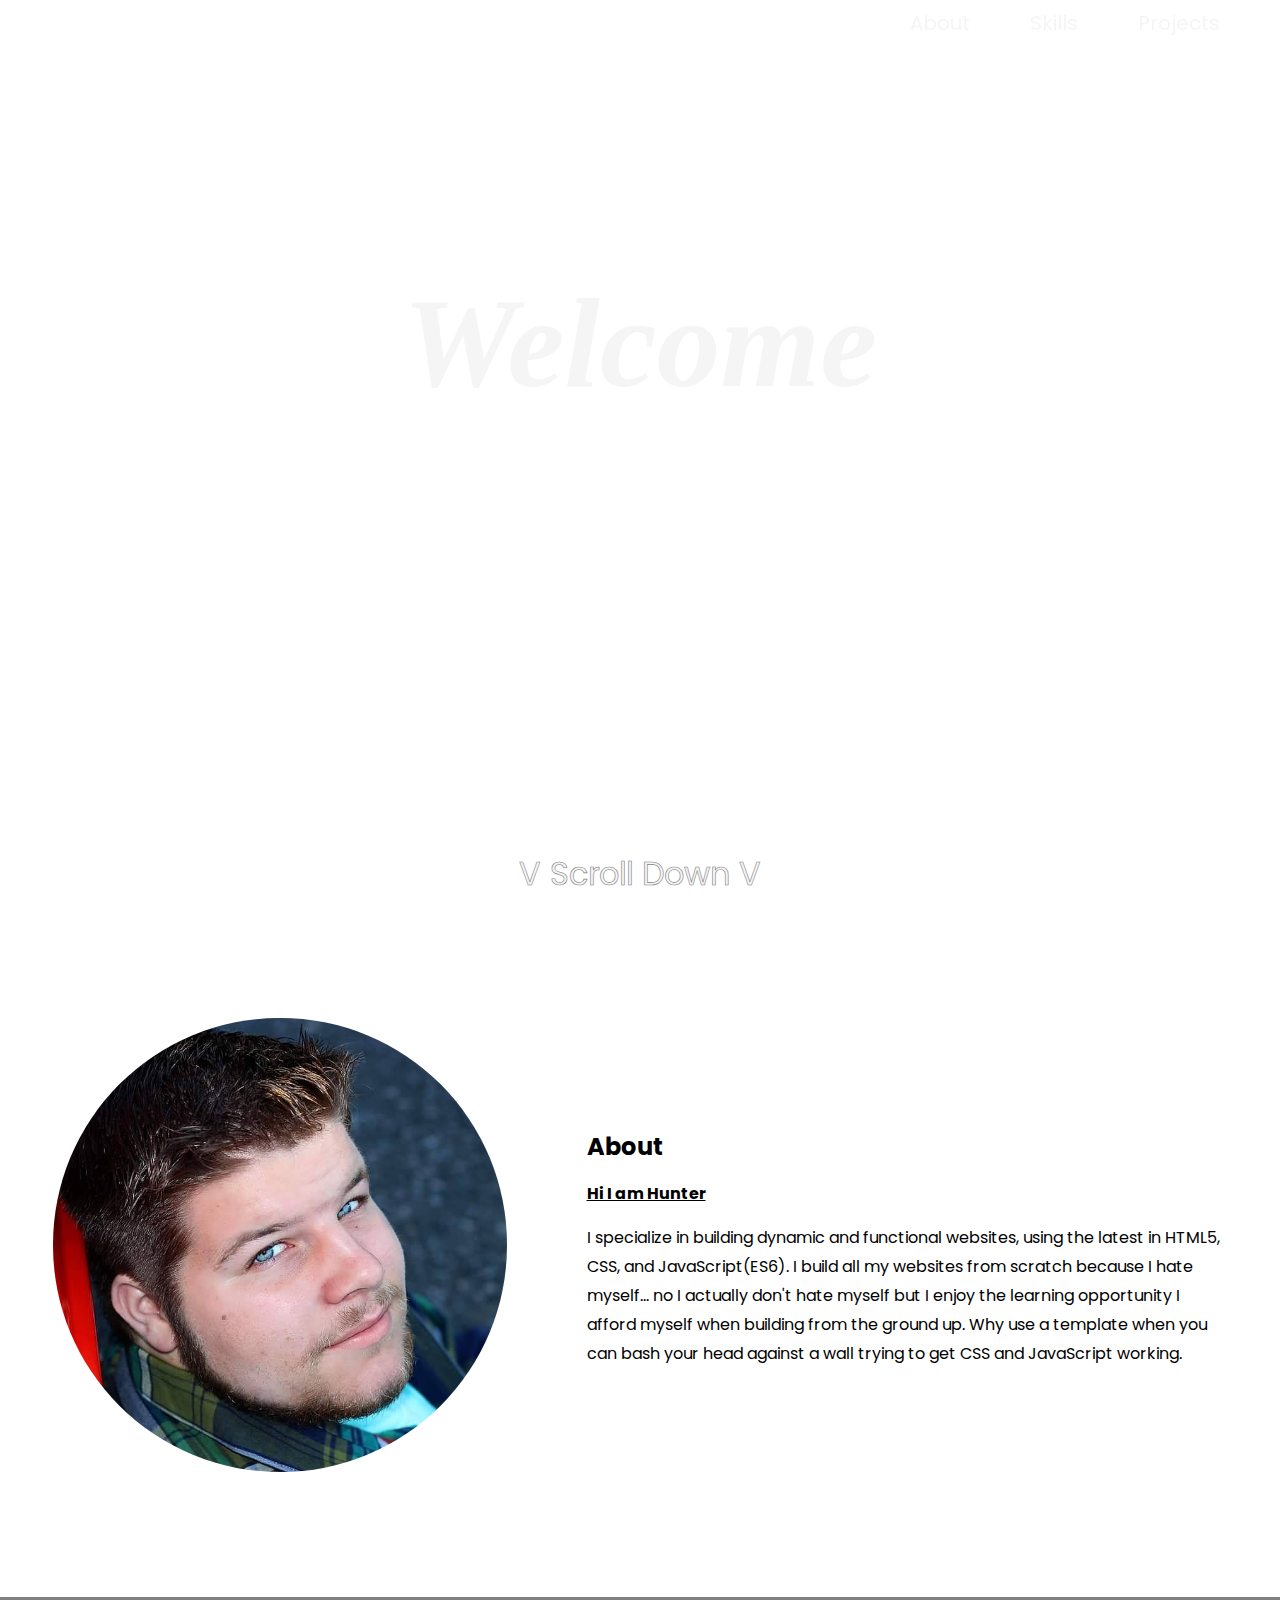
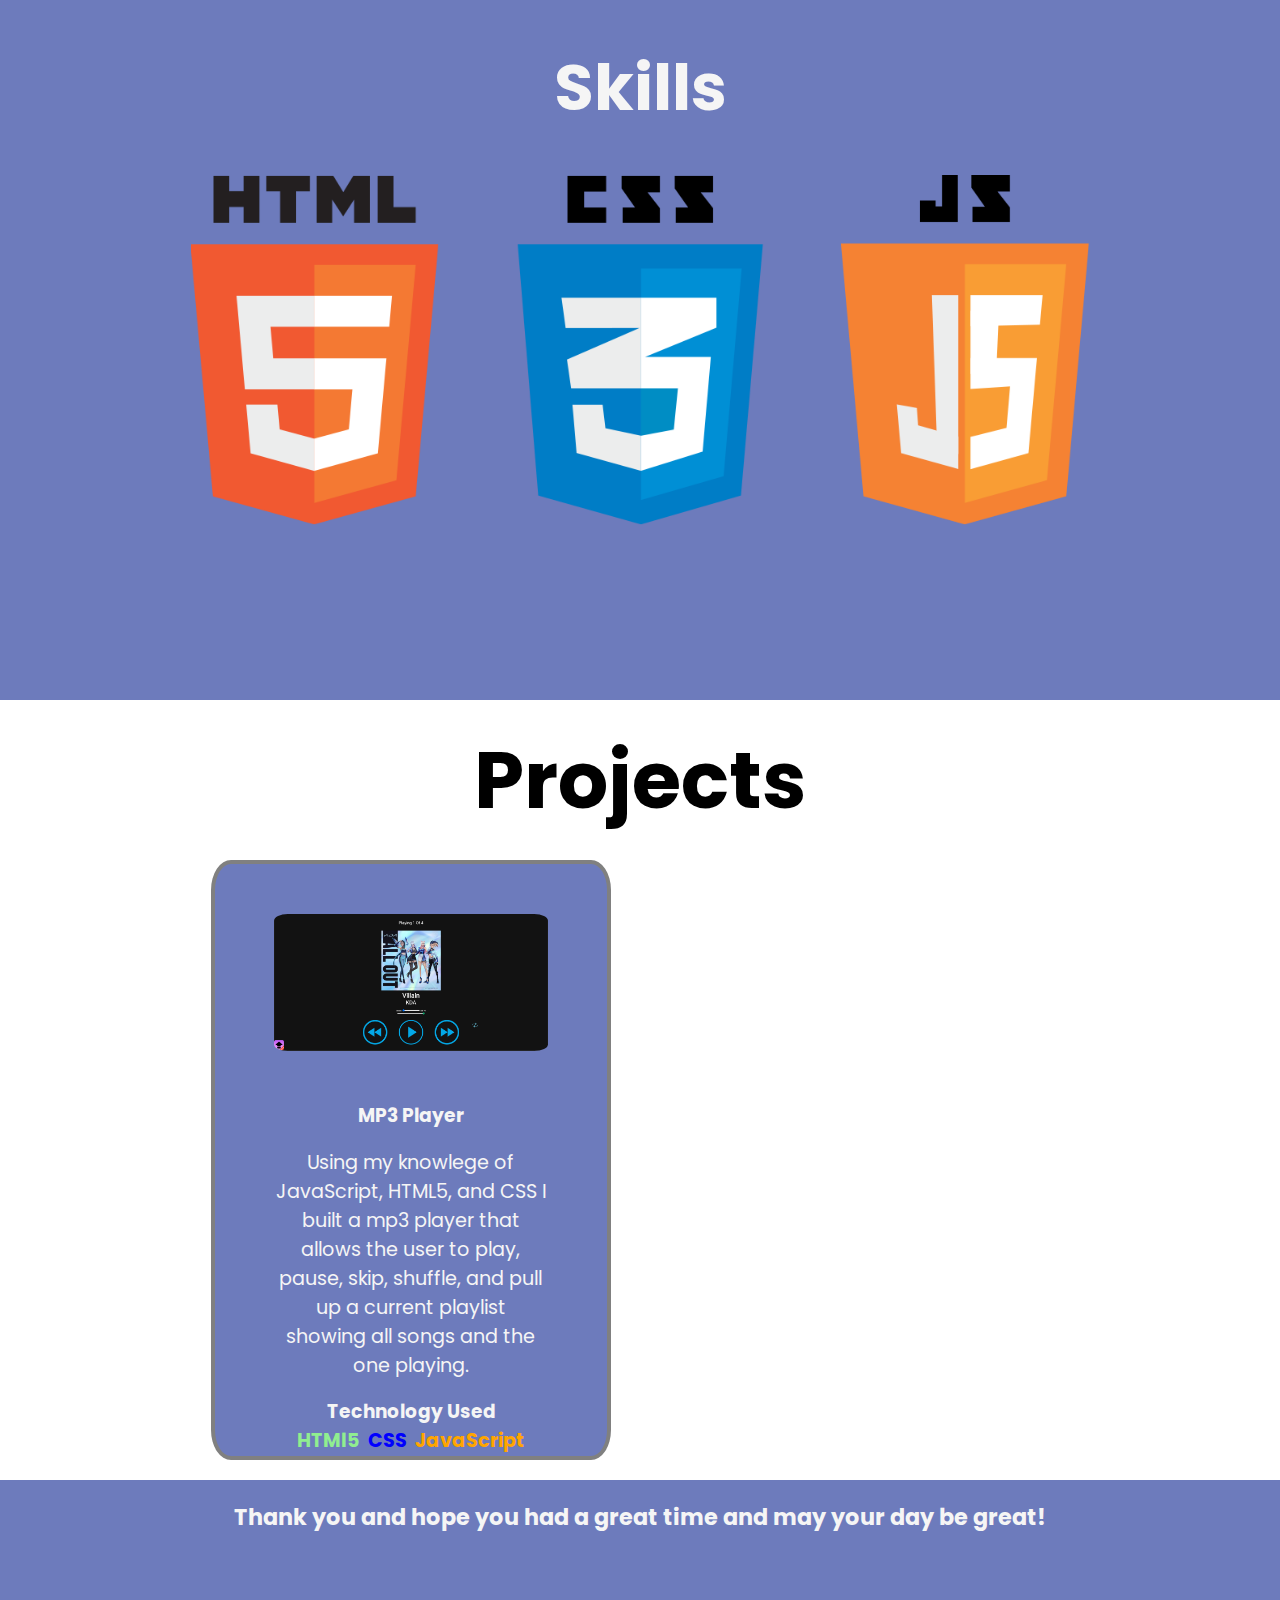
==== Portfolio/index.html @ 632350c4 "Add files via upload" ====
<!DOCTYPE html>
<html>
    <head>
        <title>Portfolio</title>
        <link href="./styles.css" rel="stylesheet"/>
        <link rel="stylesheet" type="text/css" media="screen and (min-device-width: 100px) and (max-device-width: 500px)" href="./mobile.css" />

    </head>
    <body>
        <main>
            <nav class="navbar">
                <div class="nav-elements">
                  <a href="#about-me"><p>About</p></a>
                  <a href="#skills"><p>Skills</p></a>
                  <a href="#projects"><p>Projects</p></a>
                </div>
            </nav>
            <div class="welcome-message">
              <h1>Welcome</h1>
            </div>
            <div class="bounce">V Scroll Down V</div>
        </main>
        <div class="about-me" id="about-me">
            <div class="personal-image">
                <img src="./photos/hunter.jpeg"/>
            </div>
            <div class="about-me-text">
                <h2>About</h2>
                <p id="name">Hi I am Hunter</p>
                <p id="about-text">I specialize in building dynamic and functional websites, using the latest in HTML5, CSS, and JavaScript(ES6). I build all my websites from scratch because I hate myself... no I actually don't hate myself but I  enjoy the learning opportunity I afford myself when building from the ground up. Why use a template when you can bash your head against a wall trying to get CSS and JavaScript working.</p>
            </div>
        </div>
        <div class="skills" id="skills">
            <h2>Skills</h2>
                <div class="html5">
                  <img id="html5-logo" src="./photos/html5-log0.png"/>
                </div>
                <div class="css">
                  <img id="css-logo" src="./photos/css.png"/>
                </div>
                <div class="js">
                  <img id="js-logo" src="./photos/js.png"/>
                </div>
        </div>
        <div class="all-projects" id="projects">
            <h2>Projects</h2>
            <div class="grid-projects">
                <div class="projects">
                    <img src="./photos/mp3player.png"/>
                    <h3>MP3 Player</h3>
                    <p>Using my knowlege of JavaScript, HTML5, and CSS I built a mp3 player that allows the user to play, pause, skip, shuffle, and pull up a current playlist showing all songs and the one playing.</p>
                    <div class="tech-used">
                        <h5>Technology Used</h5>
                        <div id="tech-used-text">
                          <p class="html-tech">HTMl5</p>
                          <p class="css-tech">CSS</p>
                          <p class="js-tech">JavaScript</p>
                        </div>
                    </div>
                </div>
            </div>
        </div>
    </body>
    <footer>
        <h4>Thank you and hope you had a great time and may your day be great!</h4>
    </footer>
    <script src="https://ajax.googleapis.com/ajax/libs/jquery/1.11.3/jquery.min.js"></script>
    <!-- Latest compiled and minified JavaScript -->
    <script src="https://maxcdn.bootstrapcdn.com/bootstrap/3.3.6/js/bootstrap.min.js" ></script>
  <script src="./test.js"></script>
</html>
---- Portfolio/styles.css ----
@import url('https://fonts.googleapis.com/css2?family=Poppins:wght@400;500;700&display=swap');
@import url('https://fonts.googleapis.com/css2?family=Playfair+Display:ital@1&display=swap');



* {
    margin: 0;
    box-sizing: border-box;

}
a {
    text-decoration: none;
    color: whitesmoke;
}
body {
   
    font-family: Poppins;
    max-width: 100%;
   
   
}
main {
    color: whitesmoke;
    background-image: url("./photos/space.jpg");
    height: 100vh;
    background-size: cover;
    font-family: Poppins;
    
}
.welcome-message {
    text-align: center;
    position: relative;
    top: 30%;
    font-size: 4em;
    font-family: playfair;
    font-style: italic;
}
.navbar {
   
   position: relative;
   height: 5%;
   
   position: fixed;
   width: 100%;
   z-index: 3;
   align-items: center;
    
}
.nav-elements {
    display: flex;
    justify-content: flex-end;
    gap: 3em;
    position: relative;
    right: 3em;
    font-size: 1.25em;
    
    height: 100%;
    
    z-index: 3;
    align-items: center;

}
.about-me {
    display: flex;
    height: 700px;
    overflow: hidden;
    justify-content: center;
    align-items: center;
    gap: 5em;
    border-bottom: grey 3px solid;
}

.personal-image {
    height: 100%;
    
    
    

}
.about-me img {
    height: 65%;
    border-radius: 50%;
    position: relative;
    top: 17%;
    

}
.about-me-text{
    max-width: 50%;
}
.about-me-text h2 {
    font-weight: bold;
  
}
#name{
    font-weight: bold;
    text-decoration: underline;
}
.about-me-text p {
    margin-top: 1em;
    line-height: 1.8;
}

.projects{
    height: 700px;
    
}
/* makes the bounce to scroll down*/
.bounce {
    position: absolute;
    
    font-size: 2em;
   text-align: center;
    height:50px;
    width: 100%;
    color: whitesmoke;
    -webkit-animation:bounce 1s infinite;
    bottom: 0;
    -webkit-text-stroke: 0.6px gray;
  }
  
  @-webkit-keyframes bounce {
    0%       { bottom:5px; }
    25%, 75% { bottom:15px; }
    50%      { bottom:20px; }
    100%     {bottom:0;}
  }
  .skills {
    height: 700px;
    background-color: #6D7BBC;
    display: grid;
    grid-template: repeat(4, 1fr) / repeat(8, 1fr);
    column-gap: 20px;
   
}
 
  .skills img {
      
       height: 100%;
  }
  .skills h2 {
      grid-area: 1/3/1/7;
      align-self: center;
      justify-self: center;
      font-size: 4em;
      color: whitesmoke;
  }

  
  .html5 {
    grid-area: 2/2/4/4;
    text-align: center;

  }
  .css {
    grid-area: 2/4/4/6;
    text-align: center;
  }
  .js{
    grid-area: 2/6/4/8;
    text-align: center;
   
  }
.all-projects {
    text-align: center;
    margin-bottom: 20px;
}
.all-projects h2 {
    margin-top: 20px;
    margin-bottom: 20px;
    font-size: 5em;
   
}
.grid-projects {
      display: grid;
      margin: 0 auto;
      grid-template: 1fr / 1fr 1fr;
      width: 70%;
      gap: 20px;
  }
.projects {
    width: 80%;
    height: 600px;
    border: solid gray 4px;
    border-radius: 5%;
    display: grid;
    grid-template: 40% 5% 1fr 10% / 1fr;
    justify-items: center;
    align-items: center;
    background-color: #6D7BBC;
    color: whitesmoke;
    justify-self: center;
    min-width: 400px;
    
}
.projects p {
    max-width: 70%;
    font-size: 1.2em;
}
.projects img {
    width: 70%;
    border-radius: 5%;
}
.tech-used {
   font-size: 1.4em;
    display: flex;
    flex-direction: column;
    
}
#tech-used-text{
    display: flex;
    gap: 8px;
    font-weight: bold;
    font-size: 1rem;
}
.html-tech {
    color: #90ee90;
}
.css-tech{
    color: blue;
}
.js-tech {
    color: orange;
}
footer {
    background-color: #6D7BBC;
    height: 120px;
    text-align: center;
    color: whitesmoke;
}
 footer h4 {
     padding-top: 20px;
     font-size: 1.4em;
 }
---- Portfolio/mobile.css ----
.nav-elements {
    display: flex;
    justify-content: center;
    gap: 3em;
    position: relative;
    
    font-size: 3em;
    left: 0;
    height: 100%;
    
    z-index: 3;
    align-items: center;

}
#about-text {
    margin-right: 40px;
    
}
.grid-projects {
    display: grid;
    margin: 0 auto;
    grid-template: 1fr / 1fr;
    width: 70%;
    gap: 20px;
}
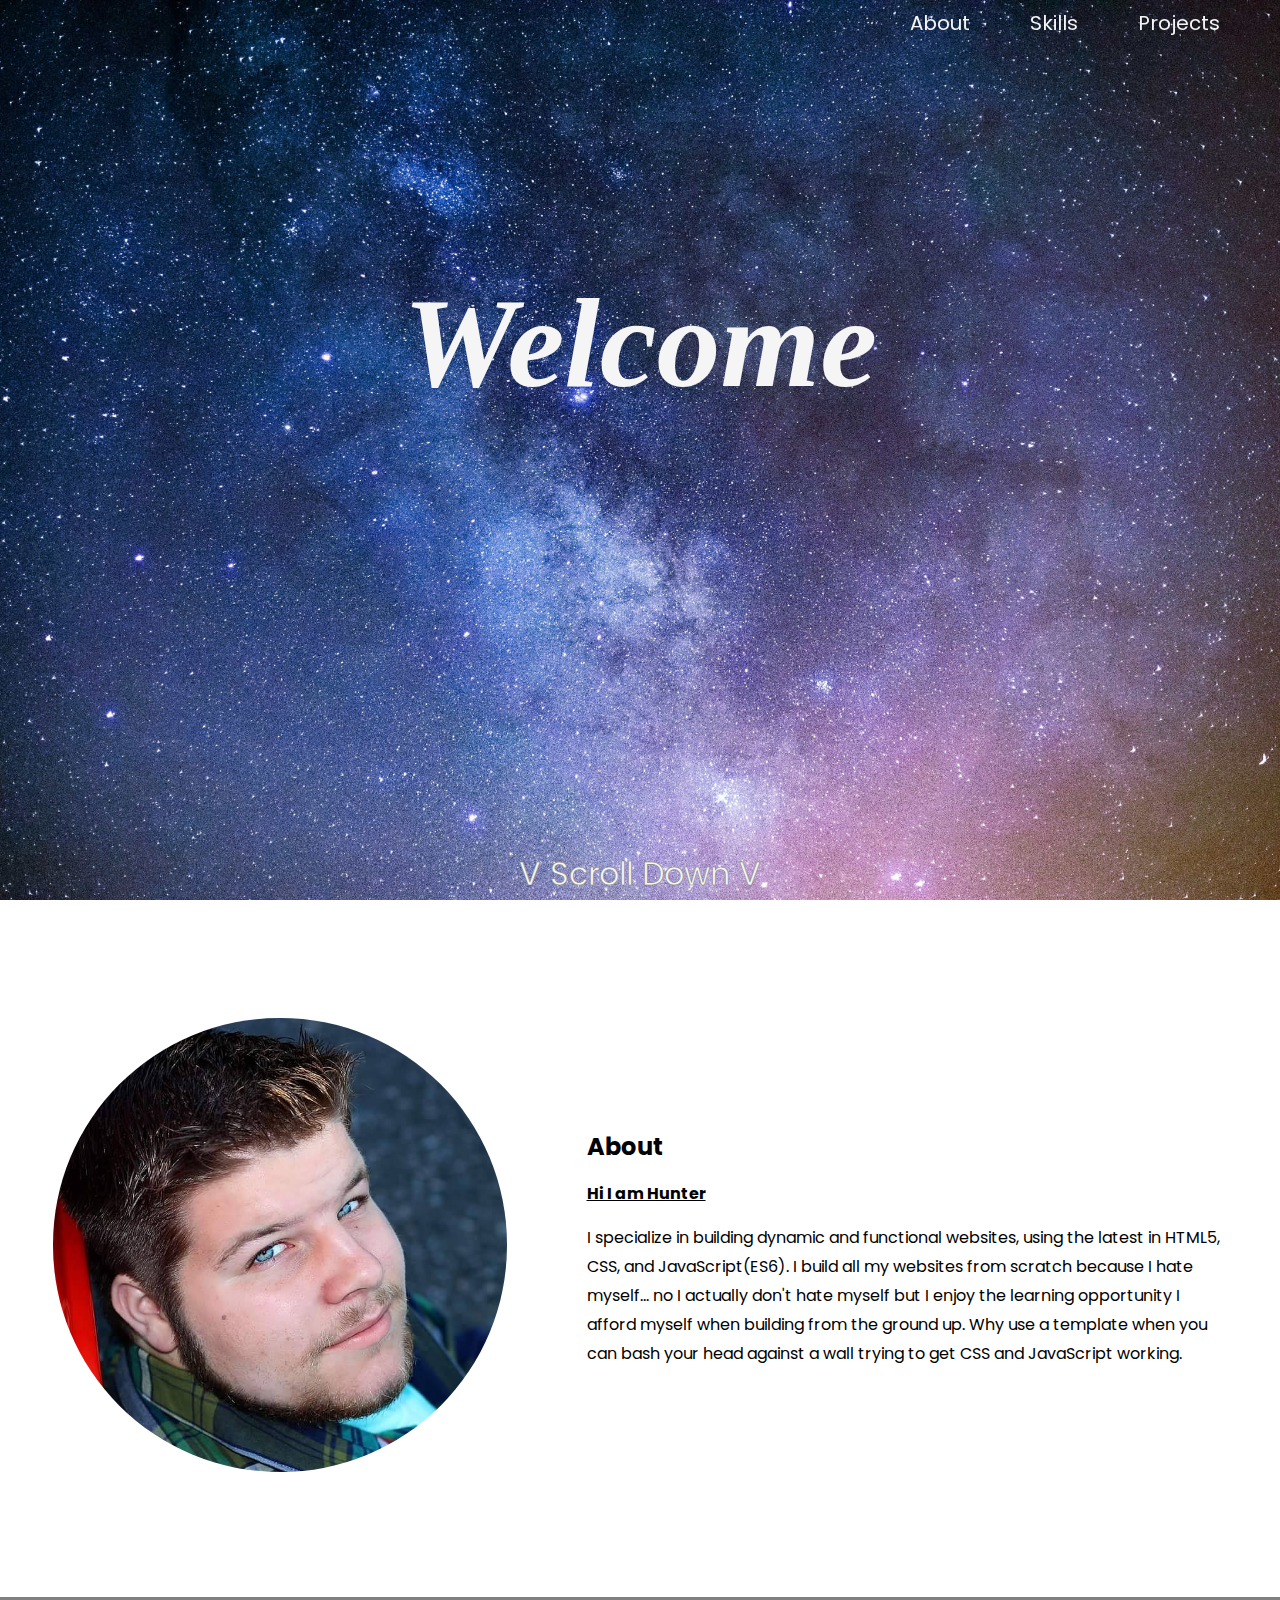
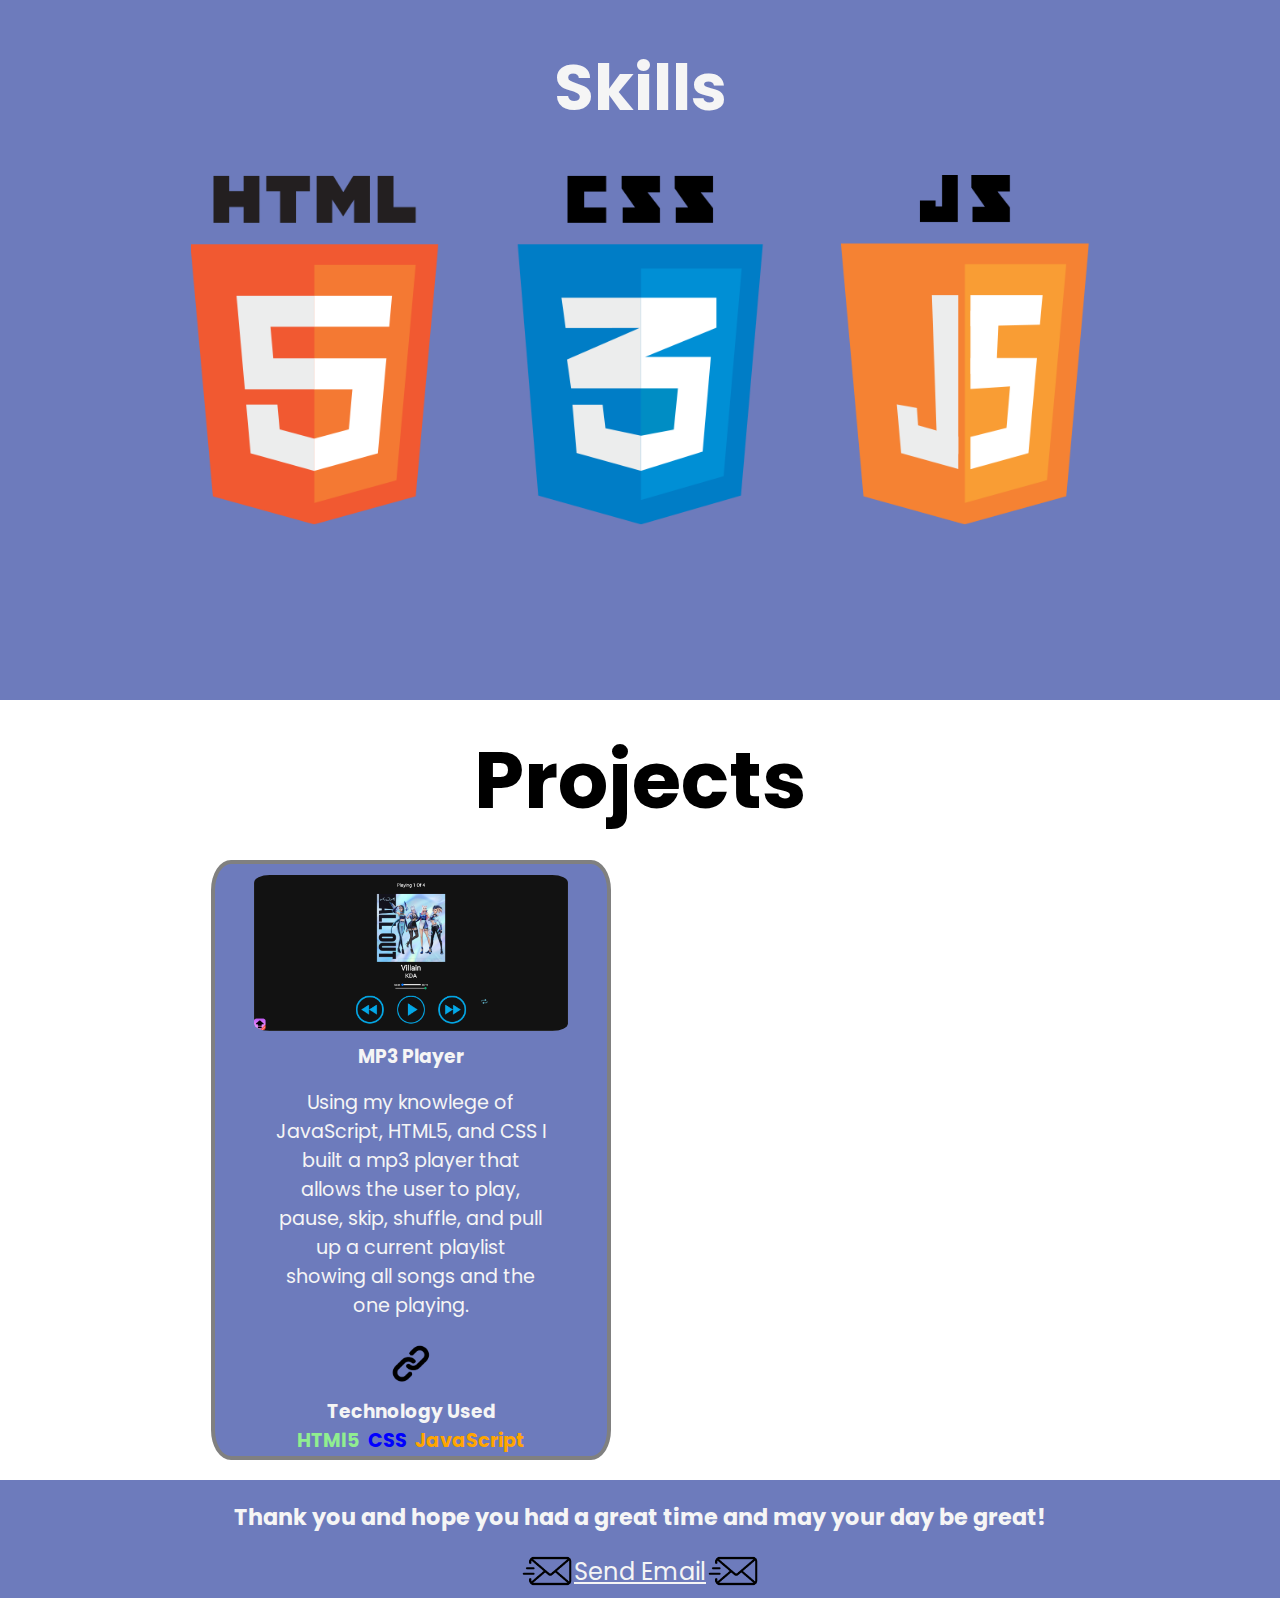
==== commit aa84b52b: "Add files via upload" ====
--- a/Portfolio/index.html
+++ b/Portfolio/index.html
@@ -3,11 +3,13 @@
     <head>
         <title>Portfolio</title>
         <link href="./styles.css" rel="stylesheet"/>
-        <link rel="stylesheet" type="text/css" media="screen and (min-device-width: 100px) and (max-device-width: 500px)" href="./mobile.css" />
+        <!-- <link rel="stylesheet" type="text/css" media="screen and (min-device-width: 100px) and (max-device-width: 500px)" href="./mobile.css" /> -->
+        <meta content="width=device-width, initial-scale=1" name="viewport" />
+
 
     </head>
     <body>
-        <main>
+        
             <nav class="navbar">
                 <div class="nav-elements">
                   <a href="#about-me"><p>About</p></a>
@@ -15,11 +17,12 @@
                   <a href="#projects"><p>Projects</p></a>
                 </div>
             </nav>
+          <main>
             <div class="welcome-message">
               <h1>Welcome</h1>
             </div>
             <div class="bounce">V Scroll Down V</div>
-        </main>
+          </main>
         <div class="about-me" id="about-me">
             <div class="personal-image">
                 <img src="./photos/hunter.jpeg"/>
@@ -30,6 +33,7 @@
                 <p id="about-text">I specialize in building dynamic and functional websites, using the latest in HTML5, CSS, and JavaScript(ES6). I build all my websites from scratch because I hate myself... no I actually don't hate myself but I  enjoy the learning opportunity I afford myself when building from the ground up. Why use a template when you can bash your head against a wall trying to get CSS and JavaScript working.</p>
             </div>
         </div>
+        
         <div class="skills" id="skills">
             <h2>Skills</h2>
                 <div class="html5">
@@ -42,6 +46,7 @@
                   <img id="js-logo" src="./photos/js.png"/>
                 </div>
         </div>
+      
         <div class="all-projects" id="projects">
             <h2>Projects</h2>
             <div class="grid-projects">
@@ -49,6 +54,7 @@
                     <img src="./photos/mp3player.png"/>
                     <h3>MP3 Player</h3>
                     <p>Using my knowlege of JavaScript, HTML5, and CSS I built a mp3 player that allows the user to play, pause, skip, shuffle, and pull up a current playlist showing all songs and the one playing.</p>
+                    <a href="https://twitchplus.co/mp3/index.html" target="_blank"><img alt="link to project" id="project-link" src="./photos/link.png"></a>
                     <div class="tech-used">
                         <h5>Technology Used</h5>
                         <div id="tech-used-text">
@@ -60,10 +66,16 @@
                 </div>
             </div>
         </div>
+        <footer>
+          <h4>Thank you and hope you had a great time and may your day be great!</h4>
+          <div class="email">
+            <img class="email-img" src="./photos/email.png"/>
+            <a class="email-text" href = "mailto: chaohunter1@gmail.com">Send Email</a>
+            <img class="email-img" src="./photos/email.png"/>
+          </div>
+      </footer>
     </body>
-    <footer>
-        <h4>Thank you and hope you had a great time and may your day be great!</h4>
-    </footer>
+   
     <script src="https://ajax.googleapis.com/ajax/libs/jquery/1.11.3/jquery.min.js"></script>
     <!-- Latest compiled and minified JavaScript -->
     <script src="https://maxcdn.bootstrapcdn.com/bootstrap/3.3.6/js/bootstrap.min.js" ></script>
--- a/Portfolio/styles.css
+++ b/Portfolio/styles.css
@@ -22,7 +22,7 @@
 }
 main {
     color: whitesmoke;
-    background-image: url("./photos/space.jpg");
+    background-image: url("./photos/space.jpeg");
     height: 100vh;
     background-size: cover;
     font-family: Poppins;
@@ -73,21 +73,28 @@
 
 .personal-image {
     height: 100%;
-    
-    
+    width: auto;
+   
+    flex-shrink: 3;
+    min-width: 0;
     
 
 }
 .about-me img {
-    height: 65%;
+    height: auto;
     border-radius: 50%;
     position: relative;
     top: 17%;
+    min-width: 0;
+    width: 100%;
+    max-height: 65%;
+
     
 
 }
 .about-me-text{
     max-width: 50%;
+    
 }
 .about-me-text h2 {
     font-weight: bold;
@@ -136,8 +143,10 @@
 }
  
   .skills img {
-      
-       height: 100%;
+    height: auto;
+    width: auto;
+    max-height: 100%;
+    max-width: 100%;
   }
   .skills h2 {
       grid-area: 1/3/1/7;
@@ -151,16 +160,20 @@
   .html5 {
     grid-area: 2/2/4/4;
     text-align: center;
+    min-width: 0;
+    
 
   }
   .css {
     grid-area: 2/4/4/6;
     text-align: center;
+    min-width: 0;
   }
   .js{
     grid-area: 2/6/4/8;
     text-align: center;
-   
+    min-width: 0;
+    
   }
 .all-projects {
     text-align: center;
@@ -179,6 +192,124 @@
       width: 70%;
       gap: 20px;
   }
+.projects {
+    width: 80%;
+    height: 600px;
+    border: solid gray 4px;
+    border-radius: 5%;
+    display: grid;
+    grid-template: 30% 5% 1fr 10% 10% / 1fr;
+    justify-items: center;
+    align-items: center;
+    background-color: #6D7BBC;
+    color: whitesmoke;
+    justify-self: center;
+    min-width: 400px;
+    
+}
+.projects p {
+    max-width: 70%;
+    font-size: 1.2em;
+}
+.projects img {
+    width: 80%;
+    border-radius: 5%;
+}
+#project-link {
+    height: auto;
+    width: 10%;
+    max-height: 100%;
+}
+.tech-used {
+   font-size: 1.4em;
+    display: flex;
+    flex-direction: column;
+    
+}
+#tech-used-text{
+    display: flex;
+    gap: 8px;
+    font-weight: bold;
+    font-size: 1rem;
+}
+.html-tech {
+    color: #90ee90;
+}
+.css-tech{
+    color: blue;
+}
+.js-tech {
+    color: orange;
+}
+footer {
+    background-color: #6D7BBC;
+    height: auto;
+    text-align: center;
+    color: whitesmoke;
+}
+.email-img {
+    height: 54px;
+    width: auto;
+   
+   
+    
+}
+.email {
+   
+    display: flex;
+    justify-content: center;
+  
+   align-items: center;
+    padding-top: 10px;
+}
+.email-text {
+  
+    font-size: 1.5em;
+    text-decoration: underline;
+   
+}
+ footer h4 {
+     padding-top: 20px;
+     font-size: 1.4em;
+ }
+ @media only screen and (max-width: 600px) {
+    .welcome-message {
+        text-align: center;
+        position: relative;
+        top: 30%;
+        font-size: 2em;
+        font-family: playfair;
+        font-style: italic;
+    }
+    .nav-elements {
+        display: flex;
+        justify-content: center;
+        
+        position: relative;
+        
+        font-size: 1em;
+        left: 0;
+        height: 100%;
+        
+        z-index: 3;
+        align-items: center;
+    
+    }
+    .about-me {
+        gap: 5%;
+       
+        padding-right: 40px;
+            
+    
+    }
+    .grid-projects {
+        display: grid;
+        margin: 0 auto;
+        grid-template: 1fr / 1fr;
+        width: 100%;
+        row-gap: 20px;
+    }
+
 .projects {
     width: 80%;
     height: 600px;
@@ -191,15 +322,15 @@
     background-color: #6D7BBC;
     color: whitesmoke;
     justify-self: center;
-    min-width: 400px;
+    min-width: 300px;
     
 }
 .projects p {
     max-width: 70%;
-    font-size: 1.2em;
+    font-size: 1em;
 }
 .projects img {
-    width: 70%;
+    width: 95%;
     border-radius: 5%;
 }
 .tech-used {
@@ -214,22 +345,19 @@
     font-weight: bold;
     font-size: 1rem;
 }
-.html-tech {
-    color: #90ee90;
-}
-.css-tech{
-    color: blue;
-}
-.js-tech {
-    color: orange;
-}
-footer {
-    background-color: #6D7BBC;
-    height: 120px;
-    text-align: center;
-    color: whitesmoke;
-}
- footer h4 {
-     padding-top: 20px;
-     font-size: 1.4em;
+    .bounce{
+        font-size: 1.2em;
+    }
+    .skills {
+        height: 350px;
+    }
+    footer h4 {
+        font-size: 1em;
+    }
+ }
+ @media only screen and (max-width: 400px) {
+     .about-me-text{
+         font-size: 0.8em;
+     }
+
  }